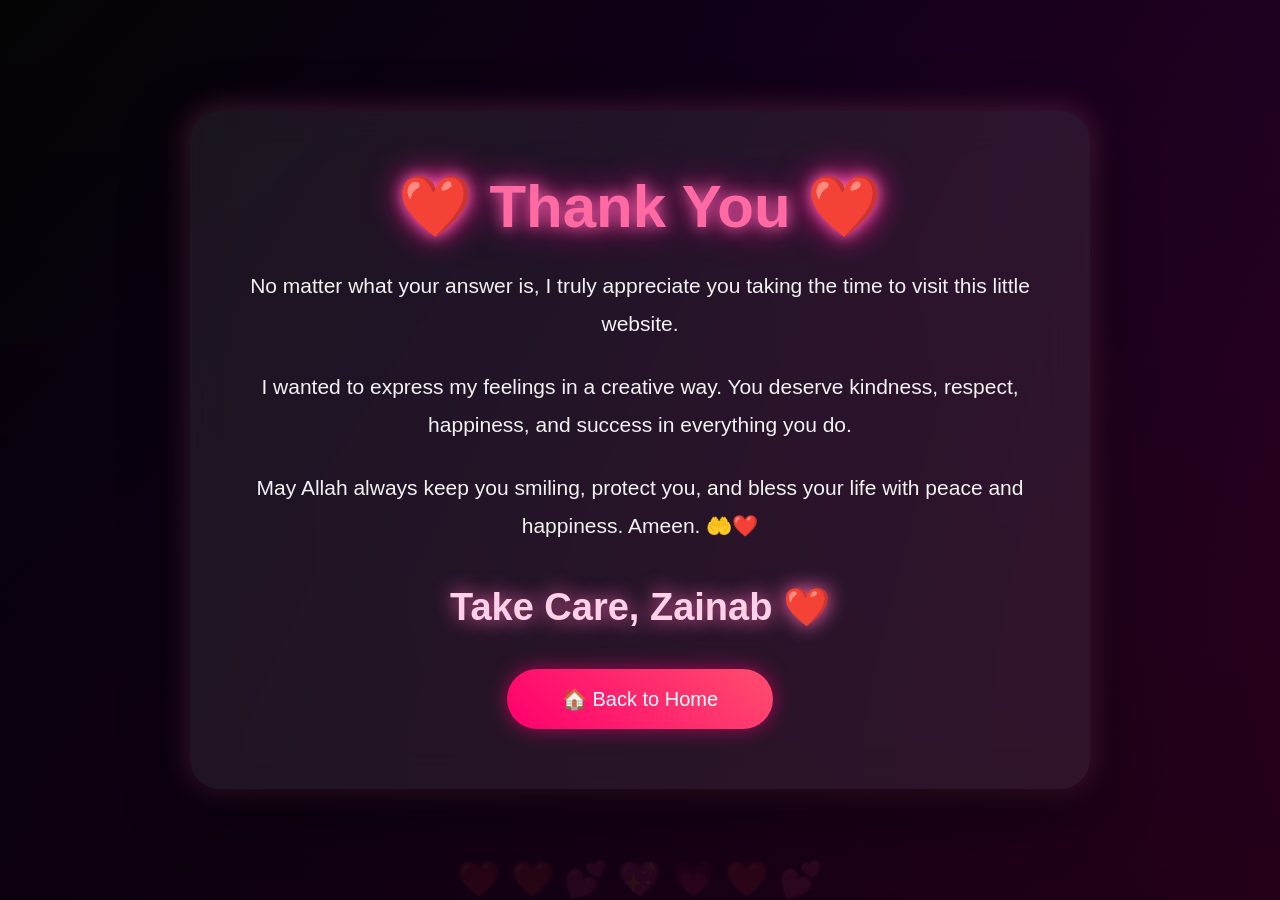
==== final.html @ 601ac268 "Add files via upload" ====
<!DOCTYPE html>
<html lang="en">

<head>

<meta charset="UTF-8">

<meta name="viewport" content="width=device-width, initial-scale=1.0">

<title>Thank You ❤️</title>

<link rel="stylesheet" href="final.css">

</head>

<body>

<div class="container">

<h1>

❤️ Thank You ❤️

</h1>

<p>

No matter what your answer is,

I truly appreciate you taking the time to visit this little website.

</p>

<p>

I wanted to express my feelings in a creative way.

You deserve kindness, respect, happiness, and success in everything you do.

</p>

<p>

May Allah always keep you smiling,

protect you,

and bless your life with peace and happiness.

Ameen. 🤲❤️

</p>

<h2>

Take Care,

Zainab ❤️

</h2>

<a href="index.html">

<button>

🏠 Back to Home

</button>

</a>

</div>

</body>

</html>
---- final.css ----
*{
    margin:0;
    padding:0;
    box-sizing:border-box;
    font-family:'Poppins',sans-serif;
}

body{

    min-height:100vh;

    display:flex;

    justify-content:center;

    align-items:center;

    overflow:hidden;

    background:
    linear-gradient(rgba(0,0,0,.55),rgba(0,0,0,.75)),
    linear-gradient(135deg,#090909,#220033,#50004d,#8b005f);

    position:relative;

}

/* Animated Background */

body::before{

    content:"❤️ ❤️ 💕 💖 💗 ❤️ 💕";

    position:absolute;

    font-size:35px;

    width:100%;

    height:100%;

    color:rgba(255,255,255,.08);

    display:flex;

    justify-content:space-around;

    align-items:flex-end;

    animation:floatHearts 15s linear infinite;

}

@keyframes floatHearts{

    0%{

        transform:translateY(100%);

    }

    100%{

        transform:translateY(-120%);

    }

}

.container{

    width:900px;

    max-width:90%;

    padding:60px;

    border-radius:30px;

    text-align:center;

    background:rgba(255,255,255,.08);

    backdrop-filter:blur(20px);

    box-shadow:

    0 20px 60px rgba(0,0,0,.6),

    0 0 30px rgba(255,105,180,.3);

    animation:fadeIn 2s ease;

    z-index:10;

}

h1{

    font-size:60px;

    color:#ff6aa2;

    margin-bottom:25px;

    text-shadow:

    0 0 15px hotpink,

    0 0 35px deeppink;

}

p{

    color:#f2f2f2;

    font-size:21px;

    line-height:38px;

    margin:25px 0;

}

h2{

    margin-top:40px;

    font-size:38px;

    color:#ffd1e8;

    text-shadow:0 0 20px hotpink;

}

button{

    margin-top:40px;

    padding:18px 55px;

    border:none;

    border-radius:50px;

    font-size:20px;

    cursor:pointer;

    color:white;

    background:linear-gradient(45deg,#ff006e,#ff4d6d);

    transition:.4s;

    box-shadow:0 0 20px rgba(255,0,120,.6);

}

button:hover{

    transform:scale(1.08);

    box-shadow:

    0 0 20px white,

    0 0 40px hotpink,

    0 0 70px deeppink;

}

a{

    text-decoration:none;

}

@keyframes fadeIn{

    from{

        opacity:0;

        transform:translateY(40px);

    }

    to{

        opacity:1;

        transform:translateY(0);

    }

}

@media(max-width:768px){

.container{

padding:35px;

}

h1{

font-size:42px;

}

h2{

font-size:28px;

}

p{

font-size:18px;

line-height:32px;

}

button{

width:250px;

}

}
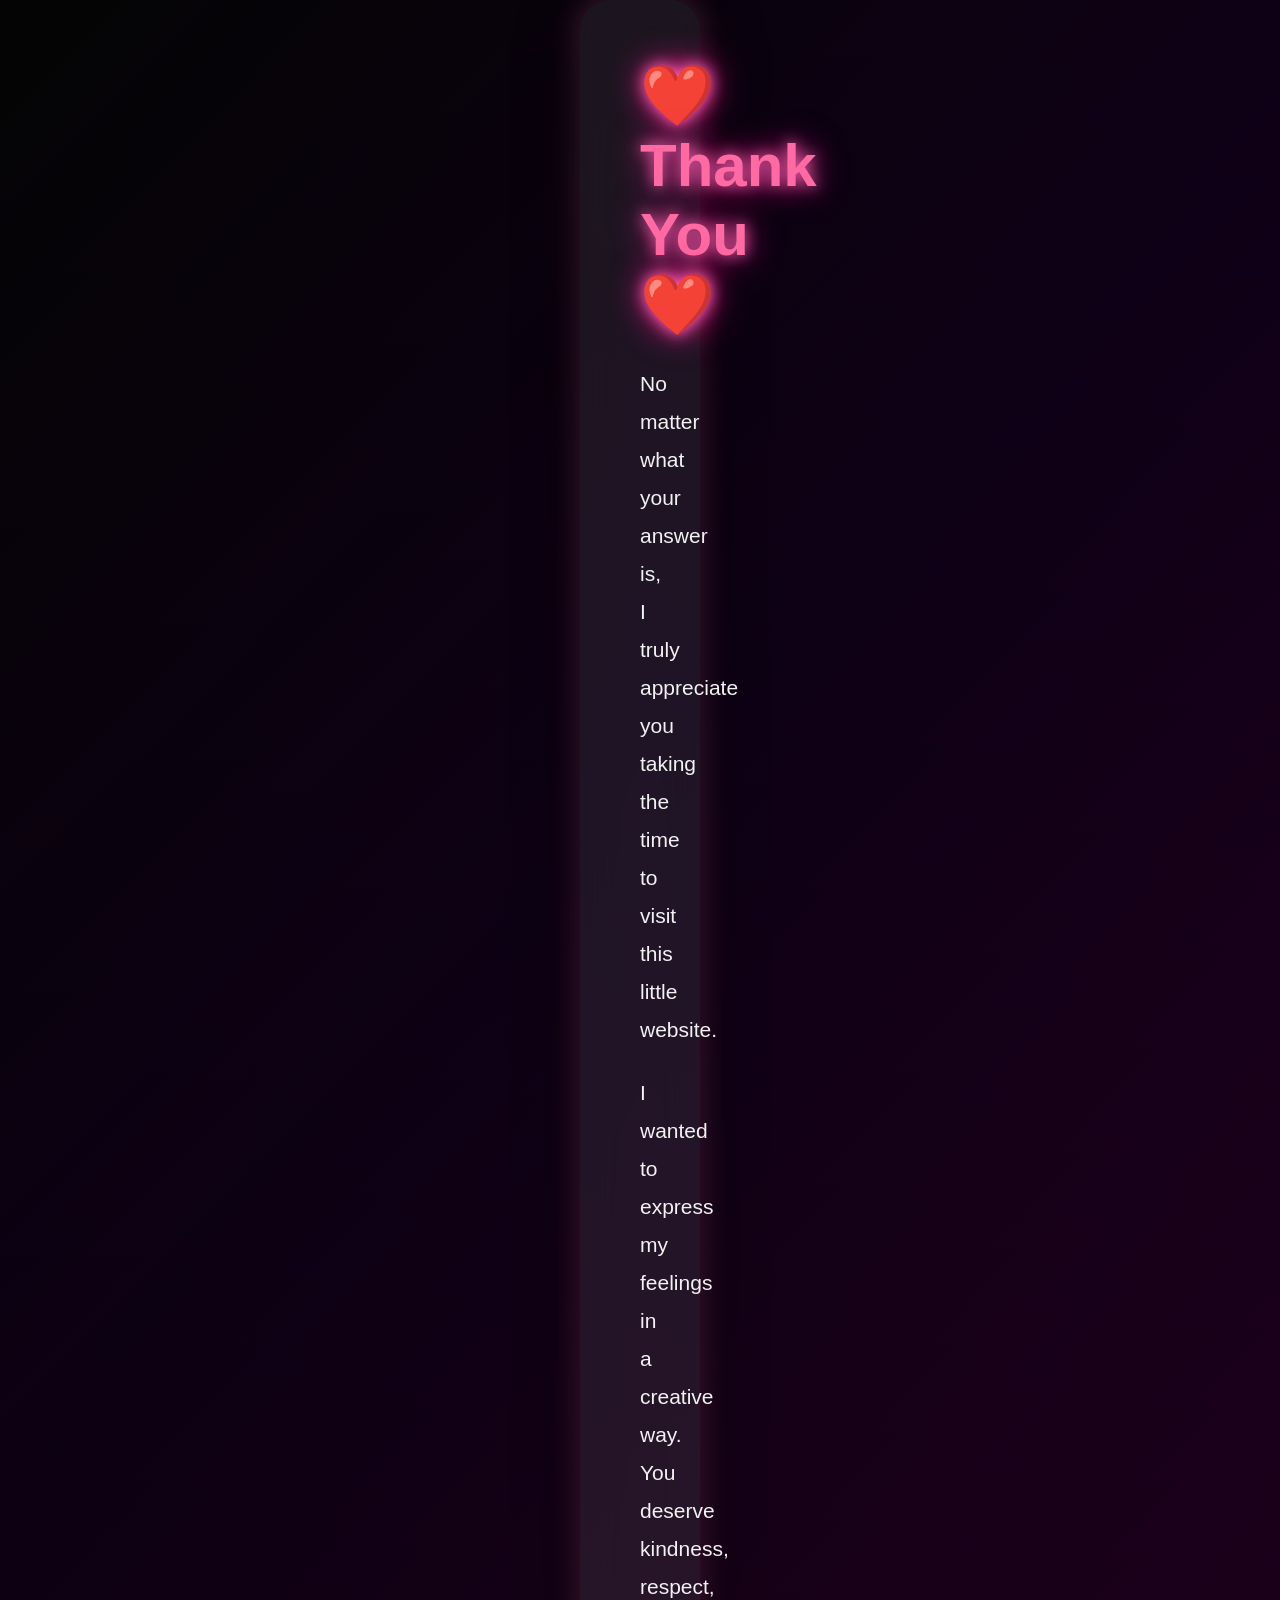
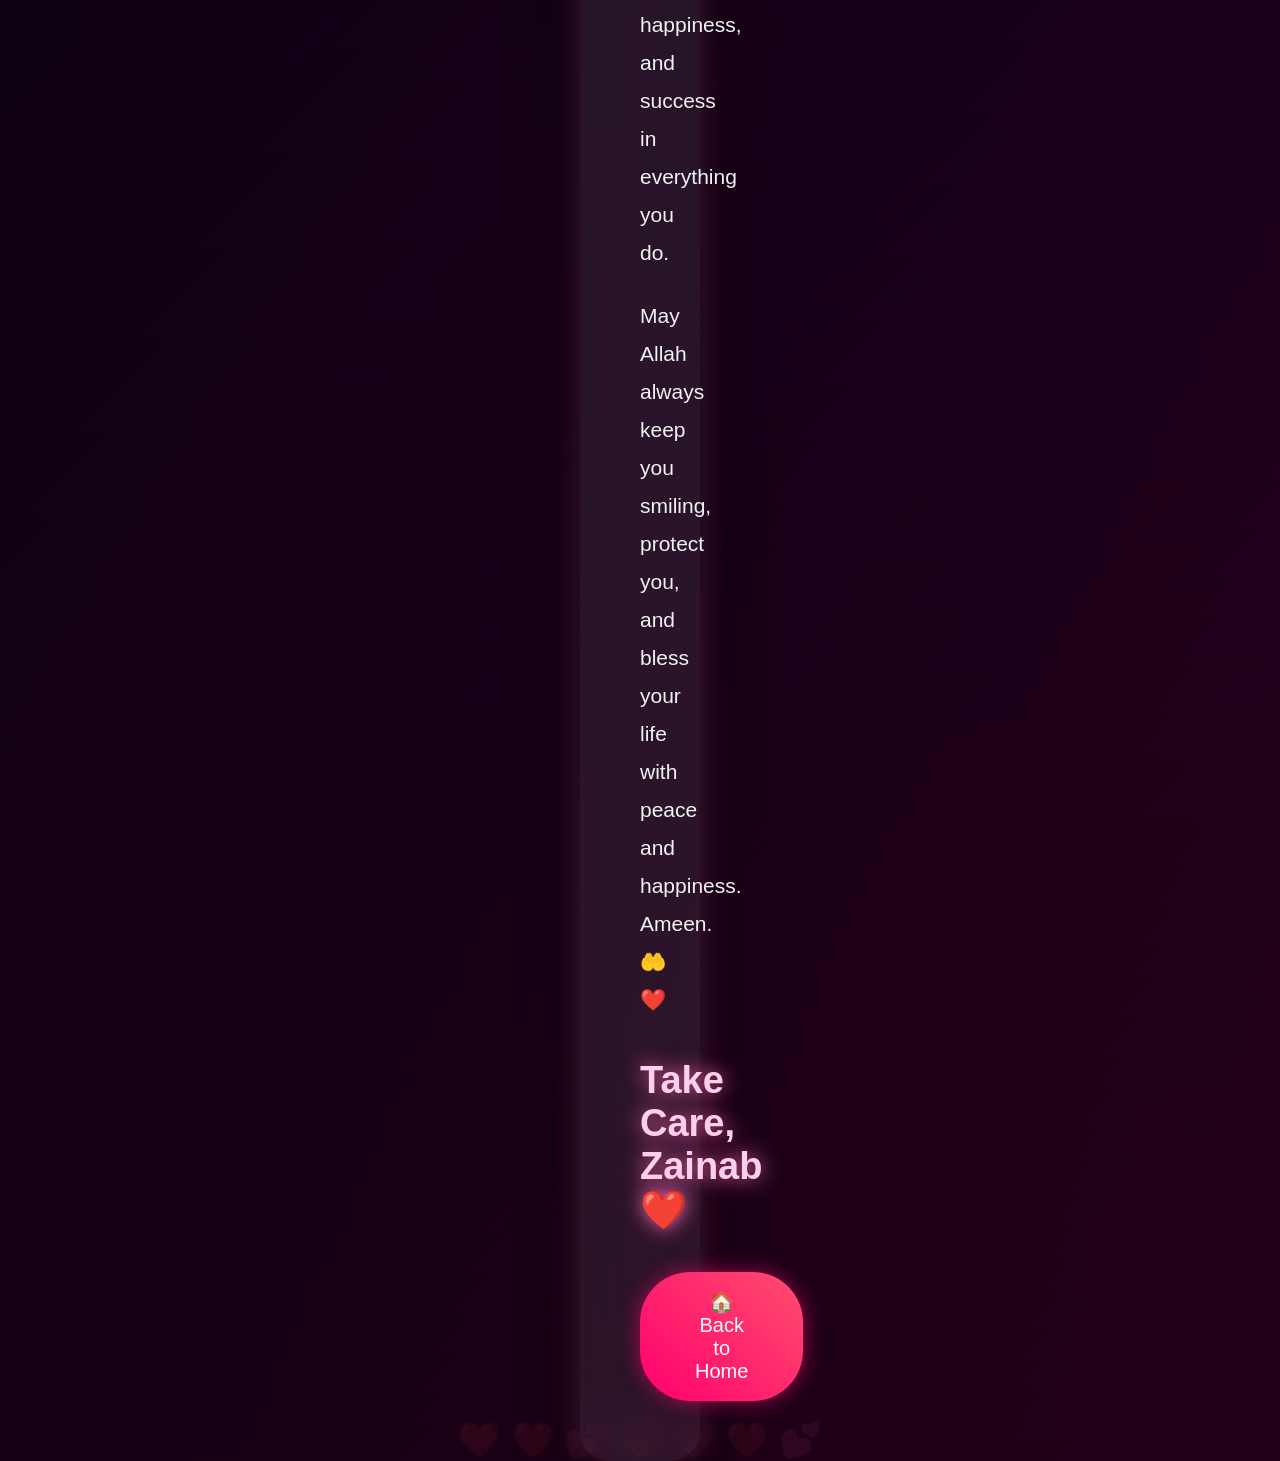
==== commit c728b364: "Initial commit" ====
--- a/final.html
+++ b/final.html
@@ -1,76 +1,76 @@
-<!DOCTYPE html>
-<html lang="en">
-
-<head>
-
-<meta charset="UTF-8">
-
-<meta name="viewport" content="width=device-width, initial-scale=1.0">
-
-<title>Thank You ❤️</title>
-
-<link rel="stylesheet" href="final.css">
-
-</head>
-
-<body>
-
-<div class="container">
-
-<h1>
-
-❤️ Thank You ❤️
-
-</h1>
-
-<p>
-
-No matter what your answer is,
-
-I truly appreciate you taking the time to visit this little website.
-
-</p>
-
-<p>
-
-I wanted to express my feelings in a creative way.
-
-You deserve kindness, respect, happiness, and success in everything you do.
-
-</p>
-
-<p>
-
-May Allah always keep you smiling,
-
-protect you,
-
-and bless your life with peace and happiness.
-
-Ameen. 🤲❤️
-
-</p>
-
-<h2>
-
-Take Care,
-
-Zainab ❤️
-
-</h2>
-
-<a href="index.html">
-
-<button>
-
-🏠 Back to Home
-
-</button>
-
-</a>
-
-</div>
-
-</body>
-
+<!DOCTYPE html>
+<html lang="en">
+
+<head>
+
+<meta charset="UTF-8">
+
+<meta name="viewport" content="width=device-width, initial-scale=1.0">
+
+<title>Thank You ❤️</title>
+
+<link rel="stylesheet" href="final.css">
+
+</head>
+
+<body>
+
+<div class="container">
+
+<h1>
+
+❤️ Thank You ❤️
+
+</h1>
+
+<p>
+
+No matter what your answer is,
+
+I truly appreciate you taking the time to visit this little website.
+
+</p>
+
+<p>
+
+I wanted to express my feelings in a creative way.
+
+You deserve kindness, respect, happiness, and success in everything you do.
+
+</p>
+
+<p>
+
+May Allah always keep you smiling,
+
+protect you,
+
+and bless your life with peace and happiness.
+
+Ameen. 🤲❤️
+
+</p>
+
+<h2>
+
+Take Care,
+
+Zainab ❤️
+
+</h2>
+
+<a href="index.html">
+
+<button>
+
+🏠 Back to Home
+
+</button>
+
+</a>
+
+</div>
+
+</body>
+
 </html>
--- a/final.css
+++ b/final.css
@@ -1,236 +1,280 @@
-*{
-    margin:0;
-    padding:0;
-    box-sizing:border-box;
-    font-family:'Poppins',sans-serif;
-}
-
-body{
-
-    min-height:100vh;
-
-    display:flex;
-
-    justify-content:center;
-
-    align-items:center;
-
-    overflow:hidden;
-
-    background:
-    linear-gradient(rgba(0,0,0,.55),rgba(0,0,0,.75)),
-    linear-gradient(135deg,#090909,#220033,#50004d,#8b005f);
-
-    position:relative;
-
-}
-
-/* Animated Background */
-
-body::before{
-
-    content:"❤️ ❤️ 💕 💖 💗 ❤️ 💕";
-
-    position:absolute;
-
-    font-size:35px;
-
-    width:100%;
-
-    height:100%;
-
-    color:rgba(255,255,255,.08);
-
-    display:flex;
-
-    justify-content:space-around;
-
-    align-items:flex-end;
-
-    animation:floatHearts 15s linear infinite;
-
-}
-
-@keyframes floatHearts{
-
-    0%{
-
-        transform:translateY(100%);
-
-    }
-
-    100%{
-
-        transform:translateY(-120%);
-
-    }
-
-}
-
-.container{
-
-    width:900px;
-
-    max-width:90%;
-
-    padding:60px;
-
-    border-radius:30px;
-
-    text-align:center;
-
-    background:rgba(255,255,255,.08);
-
-    backdrop-filter:blur(20px);
-
-    box-shadow:
-
-    0 20px 60px rgba(0,0,0,.6),
-
-    0 0 30px rgba(255,105,180,.3);
-
-    animation:fadeIn 2s ease;
-
-    z-index:10;
-
-}
-
-h1{
-
-    font-size:60px;
-
-    color:#ff6aa2;
-
-    margin-bottom:25px;
-
-    text-shadow:
-
-    0 0 15px hotpink,
-
-    0 0 35px deeppink;
-
-}
-
-p{
-
-    color:#f2f2f2;
-
-    font-size:21px;
-
-    line-height:38px;
-
-    margin:25px 0;
-
-}
-
-h2{
-
-    margin-top:40px;
-
-    font-size:38px;
-
-    color:#ffd1e8;
-
-    text-shadow:0 0 20px hotpink;
-
-}
-
-button{
-
-    margin-top:40px;
-
-    padding:18px 55px;
-
-    border:none;
-
-    border-radius:50px;
-
-    font-size:20px;
-
-    cursor:pointer;
-
-    color:white;
-
-    background:linear-gradient(45deg,#ff006e,#ff4d6d);
-
-    transition:.4s;
-
-    box-shadow:0 0 20px rgba(255,0,120,.6);
-
-}
-
-button:hover{
-
-    transform:scale(1.08);
-
-    box-shadow:
-
-    0 0 20px white,
-
-    0 0 40px hotpink,
-
-    0 0 70px deeppink;
-
-}
-
-a{
-
-    text-decoration:none;
-
-}
-
-@keyframes fadeIn{
-
-    from{
-
-        opacity:0;
-
-        transform:translateY(40px);
-
-    }
-
-    to{
-
-        opacity:1;
-
-        transform:translateY(0);
-
-    }
-
-}
-
-@media(max-width:768px){
-
-.container{
-
-padding:35px;
-
-}
-
-h1{
-
-font-size:42px;
-
-}
-
-h2{
-
-font-size:28px;
-
-}
-
-p{
-
-font-size:18px;
-
-line-height:32px;
-
-}
-
-button{
-
-width:250px;
-
-}
-
+*{
+    margin:0;
+    padding:0;
+    box-sizing:border-box;
+    font-family:'Poppins',sans-serif;
+}
+
+body{
+
+    min-height:100vh;
+
+    display:flex;
+
+    justify-content:center;
+
+    align-items:center;
+
+    overflow:hidden;
+
+    background:
+    linear-gradient(rgba(0,0,0,.55),rgba(0,0,0,.75)),
+    linear-gradient(135deg,#090909,#220033,#50004d,#8b005f);
+
+    position:relative;
+
+}
+
+/* Animated Background */
+
+body::before{
+
+    content:"❤️ ❤️ 💕 💖 💗 ❤️ 💕";
+
+    position:absolute;
+
+    font-size:35px;
+
+    width:100%;
+
+    height:100%;
+
+    color:rgba(255,255,255,.08);
+
+    display:flex;
+
+    justify-content:space-around;
+
+    align-items:flex-end;
+
+    animation:floatHearts 15s linear infinite;
+
+}
+
+@keyframes floatHearts{
+
+    0%{
+
+        transform:translateY(100%);
+
+    }
+
+    100%{
+
+        transform:translateY(-120%);
+
+    }
+
+}
+
+.container{
+
+    width:90px;
+
+    max-width:450%;
+
+    padding:60px;
+
+    border-radius:30px;
+
+    text-align:center;
+
+    background:rgba(255,255,255,.08);
+
+    backdrop-filter:blur(20px);
+
+    box-shadow:
+
+    0 20px 60px rgba(0,0,0,.6),
+
+    0 0 30px rgba(255,105,180,.3);
+
+    animation:fadeIn 2s ease;
+
+    z-index:10;
+
+}
+
+h1{
+
+    font-size:60px;
+
+    color:#ff6aa2;
+
+    margin-bottom:25px;
+
+    text-shadow:
+
+    0 0 15px hotpink,
+
+    0 0 35px deeppink;
+
+}
+
+p{
+
+    color:#f2f2f2;
+
+    font-size:21px;
+
+    line-height:38px;
+
+    margin:25px 0;
+
+}
+
+h2{
+
+    margin-top:40px;
+
+    font-size:38px;
+
+    color:#ffd1e8;
+
+    text-shadow:0 0 20px hotpink;
+
+}
+
+button{
+
+    margin-top:40px;
+
+    padding:18px 55px;
+
+    border:none;
+
+    border-radius:50px;
+
+    font-size:20px;
+
+    cursor:pointer;
+
+    color:white;
+
+    background:linear-gradient(45deg,#ff006e,#ff4d6d);
+
+    transition:.4s;
+
+    box-shadow:0 0 20px rgba(255,0,120,.6);
+
+}
+
+button:hover{
+
+    transform:scale(1.08);
+
+    box-shadow:
+
+    0 0 20px white,
+
+    0 0 40px hotpink,
+
+    0 0 70px deeppink;
+
+}
+
+a{
+
+    text-decoration:none;
+
+}
+
+@keyframes fadeIn{
+
+    from{
+
+        opacity:0;
+
+        transform:translateY(40px);
+
+    }
+
+    to{
+
+        opacity:1;
+
+        transform:translateY(0);
+
+    }
+
+}
+
+@media(max-width:768px){
+
+.container{
+
+padding:35px;
+
+}
+
+h1{
+
+font-size:42px;
+
+}
+
+h2{
+
+font-size:28px;
+
+}
+
+p{
+
+font-size:18px;
+
+line-height:32px;
+
+}
+
+button{
+
+width:250px;
+
+}
+
+}
+@media screen and (max-width:768px){
+
+    body{
+        padding:15px;
+        overflow-x:hidden;
+    }
+
+    .container,
+    .story-container,
+    .card,
+    .letter-box{
+
+        width:95%;
+        max-width:420px;
+        height:auto;
+
+        margin:20px auto;
+    }
+
+    h1{
+        font-size:30px;
+    }
+
+    h2{
+        font-size:24px;
+    }
+
+    p{
+        font-size:16px;
+        line-height:28px;
+    }
+
+    button{
+        width:100%;
+        font-size:18px;
+        padding:15px;
+    }
+
+    img{
+        width:100%;
+        height:auto;
+    }
+
 }
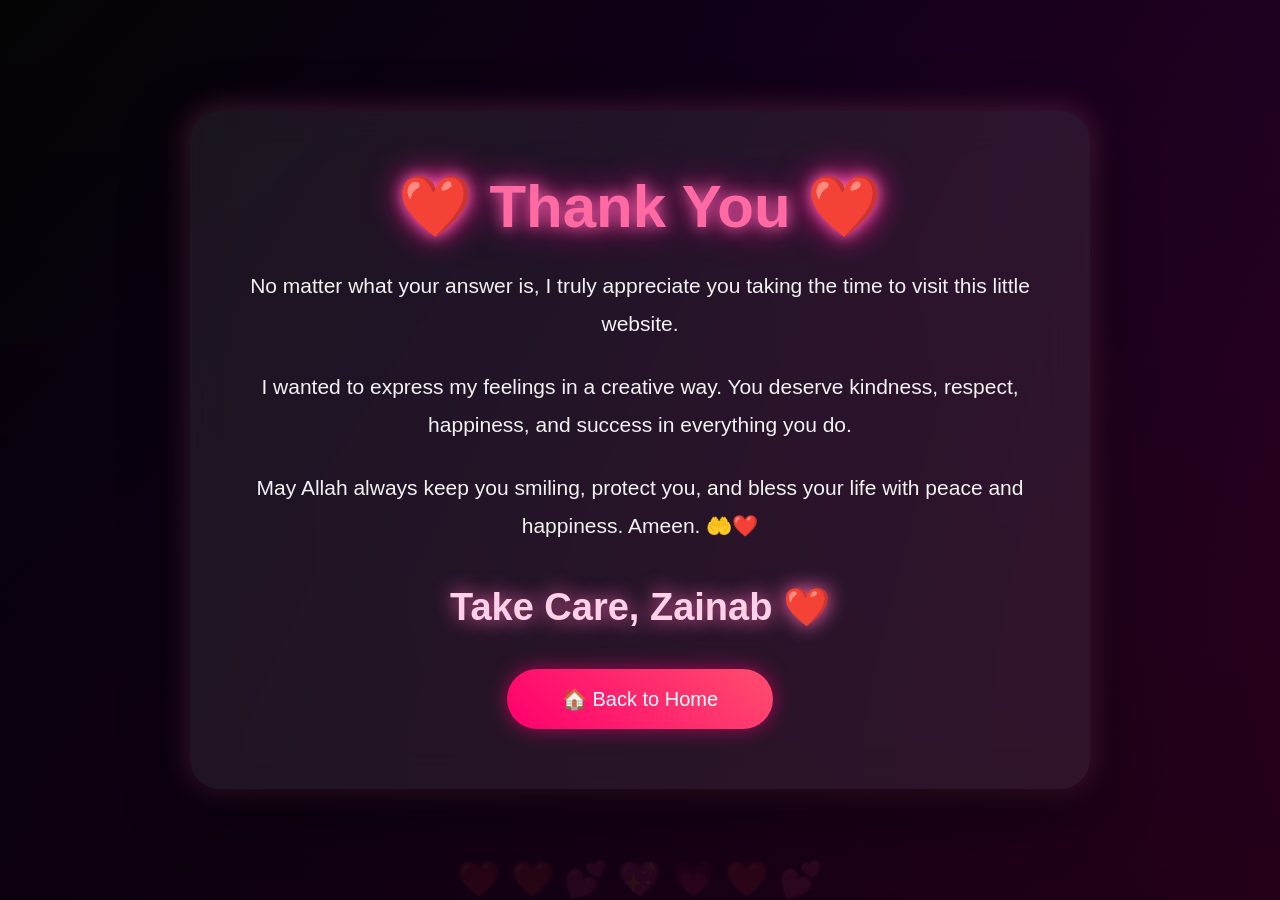
==== commit d6a8743b: "Fixed all merge conflicts" ====
--- a/final.html
+++ b/final.html
@@ -18,29 +18,21 @@
 <div class="container">
 
 <h1>
-
 ❤️ Thank You ❤️
-
 </h1>
 
 <p>
-
 No matter what your answer is,
-
 I truly appreciate you taking the time to visit this little website.
-
 </p>
 
 <p>
-
 I wanted to express my feelings in a creative way.
 
 You deserve kindness, respect, happiness, and success in everything you do.
-
 </p>
 
 <p>
-
 May Allah always keep you smiling,
 
 protect you,
@@ -48,26 +40,23 @@
 and bless your life with peace and happiness.
 
 Ameen. 🤲❤️
-
 </p>
 
 <h2>
-
 Take Care,
 
 Zainab ❤️
+</h2>
 
-</h2>
 
 <a href="index.html">
 
 <button>
-
 🏠 Back to Home
-
 </button>
 
 </a>
+
 
 </div>
 
--- a/final.css
+++ b/final.css
@@ -25,7 +25,8 @@
 
 }
 
-/* Animated Background */
+
+/* Animated Hearts Background */
 
 body::before{
 
@@ -51,27 +52,26 @@
 
 }
 
+
 @keyframes floatHearts{
 
     0%{
-
         transform:translateY(100%);
-
     }
 
     100%{
-
         transform:translateY(-120%);
-
-    }
-
-}
+    }
+
+}
+
+
 
 .container{
 
-    width:90px;
-
-    max-width:450%;
+    width:900px;
+
+    max-width:90%;
 
     padding:60px;
 
@@ -95,6 +95,8 @@
 
 }
 
+
+
 h1{
 
     font-size:60px;
@@ -111,6 +113,8 @@
 
 }
 
+
+
 p{
 
     color:#f2f2f2;
@@ -123,6 +127,8 @@
 
 }
 
+
+
 h2{
 
     margin-top:40px;
@@ -135,6 +141,8 @@
 
 }
 
+
+
 button{
 
     margin-top:40px;
@@ -159,6 +167,8 @@
 
 }
 
+
+
 button:hover{
 
     transform:scale(1.08);
@@ -173,11 +183,13 @@
 
 }
 
+
+
 a{
-
     text-decoration:none;
-
-}
+}
+
+
 
 @keyframes fadeIn{
 
@@ -199,82 +211,48 @@
 
 }
 
+
+
 @media(max-width:768px){
 
+
 .container{
 
-padding:35px;
-
-}
+    width:95%;
+
+    padding:35px 20px;
+
+}
+
 
 h1{
 
-font-size:42px;
-
-}
+    font-size:42px;
+
+}
+
 
 h2{
 
-font-size:28px;
-
-}
+    font-size:28px;
+
+}
+
 
 p{
 
-font-size:18px;
-
-line-height:32px;
-
-}
+    font-size:18px;
+
+    line-height:32px;
+
+}
+
 
 button{
 
-width:250px;
-
-}
-
-}
-@media screen and (max-width:768px){
-
-    body{
-        padding:15px;
-        overflow-x:hidden;
-    }
-
-    .container,
-    .story-container,
-    .card,
-    .letter-box{
-
-        width:95%;
-        max-width:420px;
-        height:auto;
-
-        margin:20px auto;
-    }
-
-    h1{
-        font-size:30px;
-    }
-
-    h2{
-        font-size:24px;
-    }
-
-    p{
-        font-size:16px;
-        line-height:28px;
-    }
-
-    button{
-        width:100%;
-        font-size:18px;
-        padding:15px;
-    }
-
-    img{
-        width:100%;
-        height:auto;
-    }
+    width:250px;
+
+}
+
 
 }
